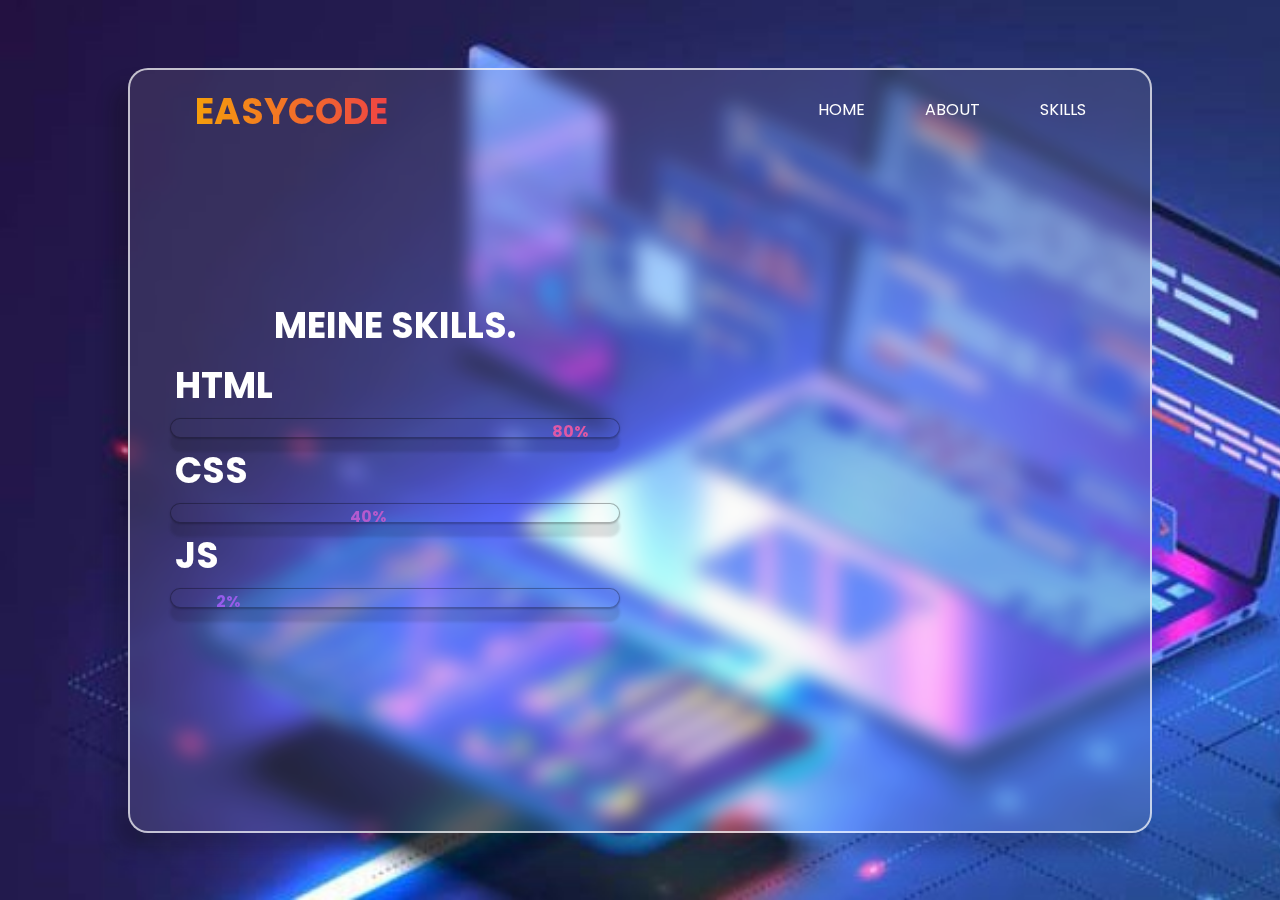
==== skills.html @ 25820d11 "Add files via upload" ====
<!DOCTYPE html>
<html lang="en">
<head>
    <meta charset="UTF-8">
    <meta name="viewport" content="width=device-width, initial-scale=1.0">
    <title>Skills</title>
    <link rel="stylesheet" href="skills.css">
    <link rel="preconnect" href="https://fonts.googleapis.com">
<link rel="preconnect" href="https://fonts.gstatic.com" crossorigin>
<link href="https://fonts.googleapis.com/css2?family=Poppins:ital,wght@0,100;0,200;0,300;0,400;0,500;0,600;0,700;0,800;0,900;1,100;1,200;1,300;1,400;1,500;1,600;1,700;1,800;1,900&display=swap" rel="stylesheet">
</head>
<body>
    <section>
        <nav class="navbar">
            <div class="logo">EasyCode</div>
            <ul class="menü">
                <li><a href="index.html">Home</a></li>
                <li><a href="about.html">About</a></li>
                <li><a href="skills.html">Skills</a></li>
            </ul>
        </nav>
        <main class="mainarea">
            <div class="left">
                <h1>Meine Skills.</h1>
                <li><h3>HTML</h3>
                    <span class="bar">80%<span class="html"><span></span>
                </li>
                <li><h3>CSS</h3>
                    <span class="bar">40%<span class="css"><span></span>
                </li>
                <li><h3>JS</h3>
                    <span class="bar">2%<span class="js"><span></span>
                </li>
            </div>
            <div class="right">
            </div>
        </main>
    </section>
</body>
</html>
---- skills.css ----
*{
    margin: 0;
    padding: 0;
    box-sizing: border-box;
    font-family: "Poppins", sans-serif;
    list-style: none;
}
body {
    width: 100%;
    height: 100vh;
    display: flex;
    align-items: center;
    justify-content: center;
    color: white;
    background: url(5614960_ba42_3.jpg);
    background-size: cover;
    text-transform: uppercase;
}

h1 {
    text-align: center;
}

h3 {
    margin: 5px;
}

.skill{
    width: 500px;
    margin: 60px auto;
    color: #fff;
    padding: 20px;
}

.skill li {
    margin: 20px 0;
    padding: 10px;
}

.bar {
    background: #353b48;
    display: block;
    height: 20px;
    border: 1px solid rgba(0, 0, 0, 0.3);
    border-radius: 10px;
    overflow: hidden;
    box-shadow: 0 14px 3px rgba(0, 0, 0, 0.12), 0 1px 2px rgba(0, 0, 0, 0.24);
    transition: all 0.3s cubic-bezier(.25,.8,.25,1);
}

.bar:hover {
    box-shadow: 0 14px 28px rgba(0, 0, 0, 0.25), 0 10px 10px rgba(0, 0, 0, 0.22);
}

.bar span {
    height: 20px;
    float: left;
    background: linear-gradient(135deg, rgba(236, 0, 140, 1)0%, rgba(252, 103, 103, 1)100%);
}

.html{
    width: 85%;
    animation: html 3s;
}

.css{
    width: 40%;
    animation: css 3s;
}

.js{
    width: 10%;
    animation: js 3s;
}

section {
    width: 80%;
    height: 85vh;
    background: rgb(237, 237, 237, 0.1);
    backdrop-filter: blur(10px);
    border-radius: 20px;
    position: relative;
    z-index: 10;
    border: 2px solid rgba(255, 255, 255, 0.7);
    box-shadow: -15px 17px 17px rgb(10, 10, 10, 0.25);
    padding: 0 20px;
}

.navbar {
    display: flex;
    height: 7%;
    width: 95%;
    justify-content: space-between;
    align-items: center;
    padding: 20px;
    margin: 15px auto;
}

.menü {
    display: flex;
    align-items: center;
    list-style: none;
    gap: 60px;
}

.menü li a{
    font-size: 1rem;
    color: white;
    text-decoration: none;
    cursor: pointer;
    transition: 0.5s;
}

.menü li a::after {
    content: "";
    display: block;
    margin: auto;
    width: 0;
    top: 5px;
    background: transparent;
    transition: all 0.3s;
    height: 3px;
}

.menü li a:hover::after {
    width: 100%;
    background: #f2672e;
}

.logo {
    font-size: 36px;
    color: white;
    background: linear-gradient(to right, #f59e0b, #ef4444);
    -webkit-background-clip: text;
    color: transparent;
    font-weight: 700;
}

.mainarea {
    display: flex;
    justify-content: space-around;
    width: 100%;
    height: 80%;
    position: relative;
    margin: 80px auto;
}

.left {
    width: 500px;
    margin: 60px auto;
    color: #fff;
    padding: 20px;
}

.left html {
    width: 85%;
    animation: html 3s;
}

.left h1, h3 {
    font-size: 36px;
}

.left h5 {
    width: 70%;
    margin-top: 10px;
    font-weight: 400;
}

.left span {
    background: linear-gradient(to right, #8b5cf6, #ec5899);
    -webkit-background-clip: text;
    color: transparent;
    font-weight: 700;
}

.left .btn1 {
    padding: 7px 20px;
    color: white;
    font-weight: 300;
    border-radius: 3px;
    cursor: pointer;
    margin: 20px auto;
    background: #f2672e;
}

.left .btn1:active {
    background: #f2662e7b;
}

.right{
    width: 500px;
    height: 500px;
    transition: 0.5s;
}

.right:hover{
    transform: scale(1.05);
}

.right img {
    width: 500px;
    height: 500px;
    animation: upDown 1.5s linear infinite;
}

@keyframes upDown {
    0%{
        transform: translateY(0);
    }
    50%{
        transform: translateY(-15px);
    }
    100%{
        transform: translateY(0);
    }
}
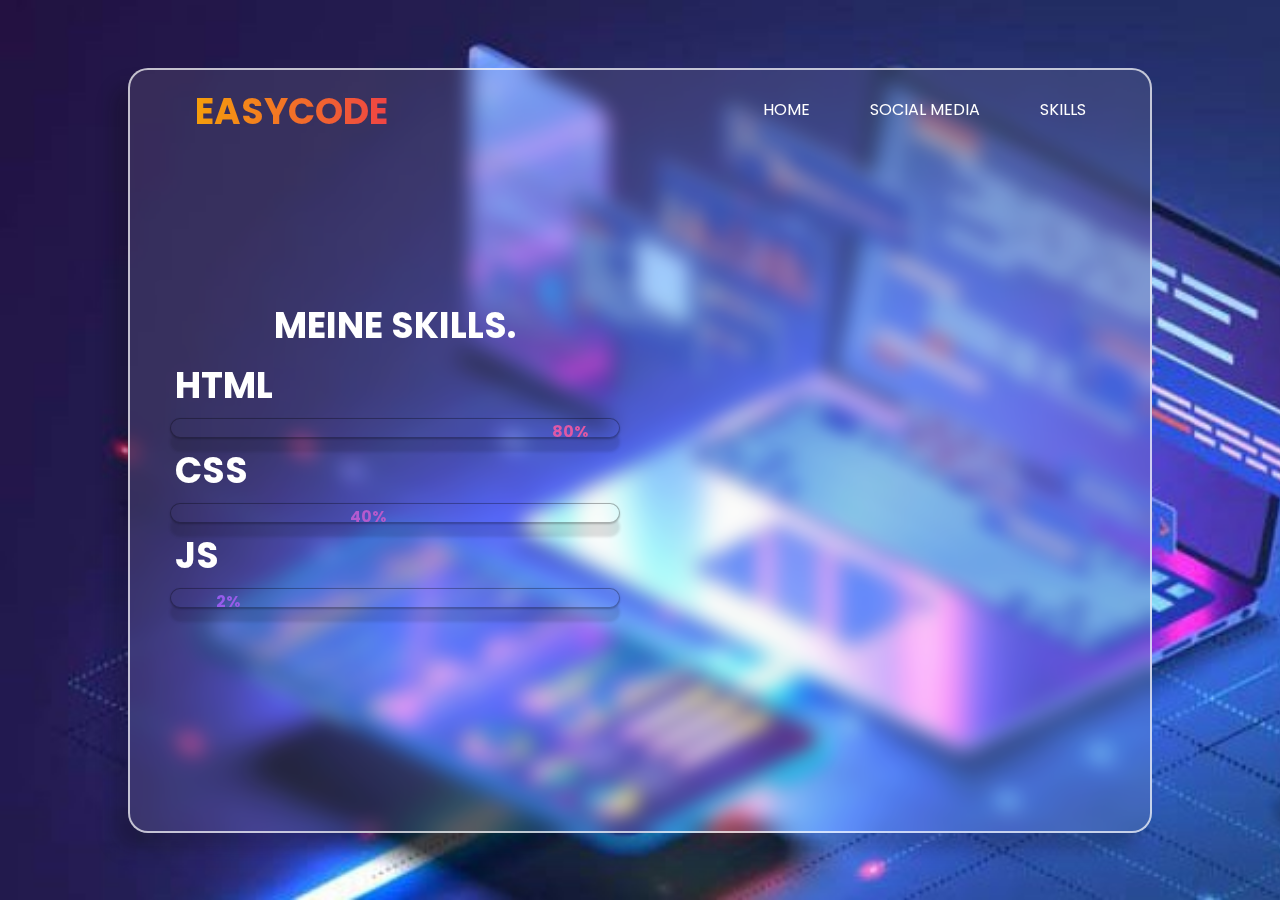
==== commit af1f57ec: "Update skills.html" ====
--- a/skills.html
+++ b/skills.html
@@ -15,7 +15,7 @@
             <div class="logo">EasyCode</div>
             <ul class="menü">
                 <li><a href="index.html">Home</a></li>
-                <li><a href="about.html">About</a></li>
+                <li><a href="about.html">Social Media</a></li>
                 <li><a href="skills.html">Skills</a></li>
             </ul>
         </nav>
@@ -37,4 +37,4 @@
         </main>
     </section>
 </body>
-</html>+</html>
